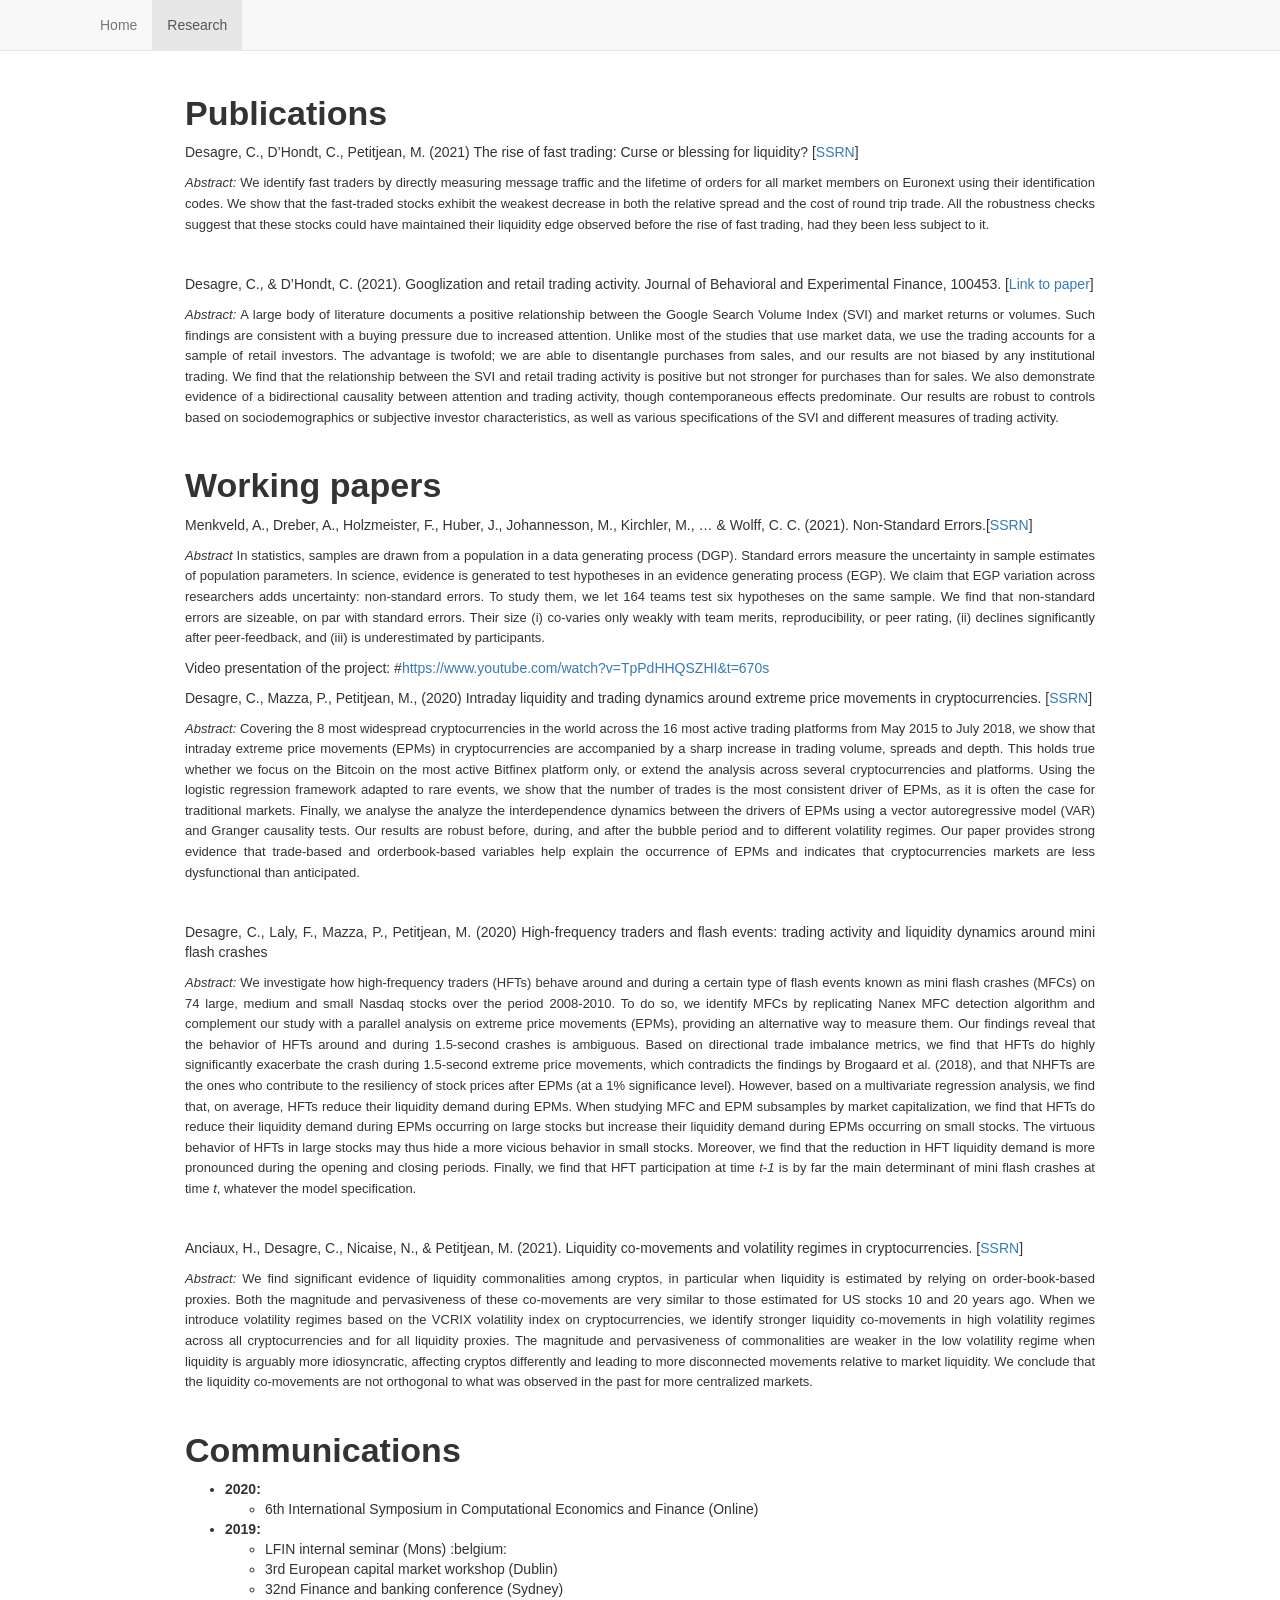
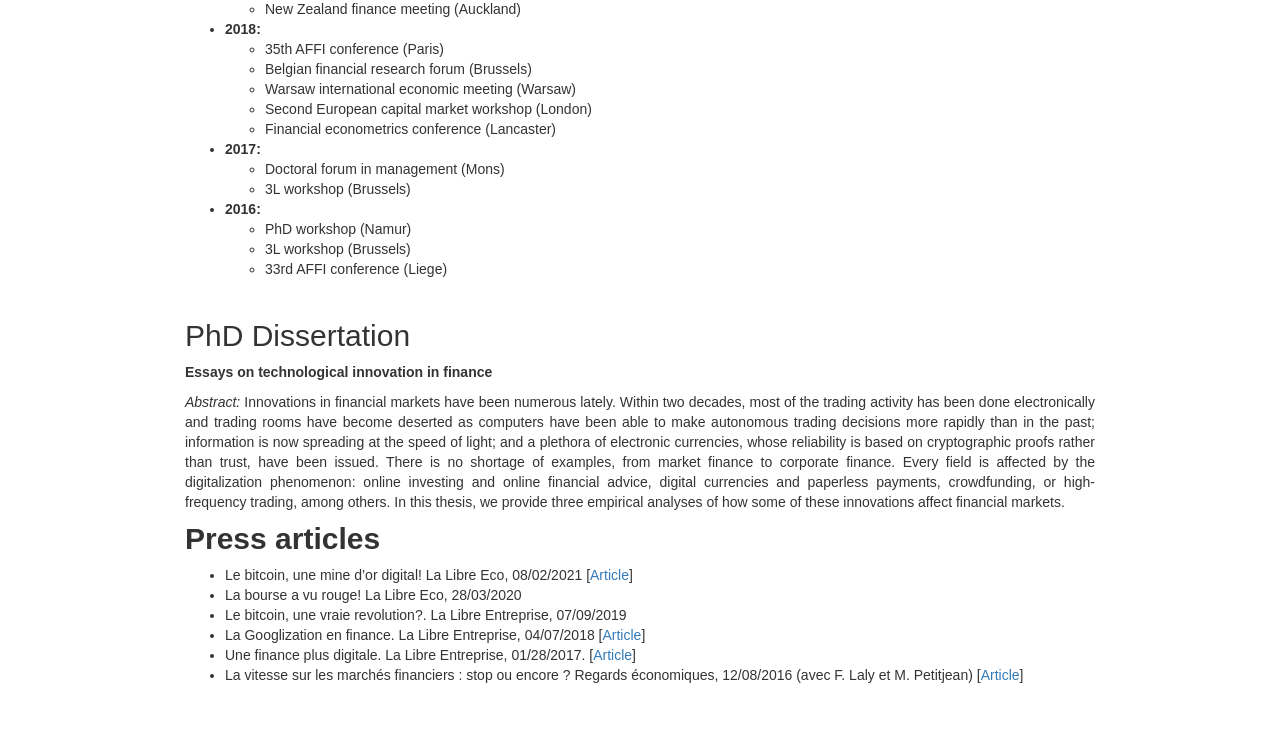
==== research.html @ 186bd3a3 "Initial commit" ====
<!DOCTYPE html>

<html>

<head>

<meta charset="utf-8" />
<meta name="generator" content="pandoc" />
<meta http-equiv="X-UA-Compatible" content="IE=EDGE" />


<meta name="author" content="Christophe Desagre" />

<meta name="date" content="2020-05-15" />

<title>research</title>

<script src="site_libs/header-attrs-2.11/header-attrs.js"></script>
<script src="site_libs/jquery-3.6.0/jquery-3.6.0.min.js"></script>
<meta name="viewport" content="width=device-width, initial-scale=1" />
<link href="site_libs/bootstrap-3.3.5/css/bootstrap.min.css" rel="stylesheet" />
<script src="site_libs/bootstrap-3.3.5/js/bootstrap.min.js"></script>
<script src="site_libs/bootstrap-3.3.5/shim/html5shiv.min.js"></script>
<script src="site_libs/bootstrap-3.3.5/shim/respond.min.js"></script>
<style>h1 {font-size: 34px;}
       h1.title {font-size: 38px;}
       h2 {font-size: 30px;}
       h3 {font-size: 24px;}
       h4 {font-size: 18px;}
       h5 {font-size: 16px;}
       h6 {font-size: 12px;}
       code {color: inherit; background-color: rgba(0, 0, 0, 0.04);}
       pre:not([class]) { background-color: white }</style>
<script src="site_libs/navigation-1.1/tabsets.js"></script>
<link href="site_libs/highlightjs-9.12.0/default.css" rel="stylesheet" />
<script src="site_libs/highlightjs-9.12.0/highlight.js"></script>

<style type="text/css">
  code{white-space: pre-wrap;}
  span.smallcaps{font-variant: small-caps;}
  span.underline{text-decoration: underline;}
  div.column{display: inline-block; vertical-align: top; width: 50%;}
  div.hanging-indent{margin-left: 1.5em; text-indent: -1.5em;}
  ul.task-list{list-style: none;}
    </style>

<style type="text/css">code{white-space: pre;}</style>
<script type="text/javascript">
if (window.hljs) {
  hljs.configure({languages: []});
  hljs.initHighlightingOnLoad();
  if (document.readyState && document.readyState === "complete") {
    window.setTimeout(function() { hljs.initHighlighting(); }, 0);
  }
}
</script>





<link rel="stylesheet" href="style.css" type="text/css" />



<style type = "text/css">
.main-container {
  max-width: 940px;
  margin-left: auto;
  margin-right: auto;
}
img {
  max-width:100%;
}
.tabbed-pane {
  padding-top: 12px;
}
.html-widget {
  margin-bottom: 20px;
}
button.code-folding-btn:focus {
  outline: none;
}
summary {
  display: list-item;
}
pre code {
  padding: 0;
}
</style>


<style type="text/css">
.dropdown-submenu {
  position: relative;
}
.dropdown-submenu>.dropdown-menu {
  top: 0;
  left: 100%;
  margin-top: -6px;
  margin-left: -1px;
  border-radius: 0 6px 6px 6px;
}
.dropdown-submenu:hover>.dropdown-menu {
  display: block;
}
.dropdown-submenu>a:after {
  display: block;
  content: " ";
  float: right;
  width: 0;
  height: 0;
  border-color: transparent;
  border-style: solid;
  border-width: 5px 0 5px 5px;
  border-left-color: #cccccc;
  margin-top: 5px;
  margin-right: -10px;
}
.dropdown-submenu:hover>a:after {
  border-left-color: #adb5bd;
}
.dropdown-submenu.pull-left {
  float: none;
}
.dropdown-submenu.pull-left>.dropdown-menu {
  left: -100%;
  margin-left: 10px;
  border-radius: 6px 0 6px 6px;
}
</style>

<script type="text/javascript">
// manage active state of menu based on current page
$(document).ready(function () {
  // active menu anchor
  href = window.location.pathname
  href = href.substr(href.lastIndexOf('/') + 1)
  if (href === "")
    href = "index.html";
  var menuAnchor = $('a[href="' + href + '"]');

  // mark it active
  menuAnchor.tab('show');

  // if it's got a parent navbar menu mark it active as well
  menuAnchor.closest('li.dropdown').addClass('active');

  // Navbar adjustments
  var navHeight = $(".navbar").first().height() + 15;
  var style = document.createElement('style');
  var pt = "padding-top: " + navHeight + "px; ";
  var mt = "margin-top: -" + navHeight + "px; ";
  var css = "";
  // offset scroll position for anchor links (for fixed navbar)
  for (var i = 1; i <= 6; i++) {
    css += ".section h" + i + "{ " + pt + mt + "}\n";
  }
  style.innerHTML = "body {" + pt + "padding-bottom: 40px; }\n" + css;
  document.head.appendChild(style);
});
</script>

<!-- tabsets -->

<style type="text/css">
.tabset-dropdown > .nav-tabs {
  display: inline-table;
  max-height: 500px;
  min-height: 44px;
  overflow-y: auto;
  border: 1px solid #ddd;
  border-radius: 4px;
}

.tabset-dropdown > .nav-tabs > li.active:before {
  content: "";
  font-family: 'Glyphicons Halflings';
  display: inline-block;
  padding: 10px;
  border-right: 1px solid #ddd;
}

.tabset-dropdown > .nav-tabs.nav-tabs-open > li.active:before {
  content: "&#xe258;";
  border: none;
}

.tabset-dropdown > .nav-tabs.nav-tabs-open:before {
  content: "";
  font-family: 'Glyphicons Halflings';
  display: inline-block;
  padding: 10px;
  border-right: 1px solid #ddd;
}

.tabset-dropdown > .nav-tabs > li.active {
  display: block;
}

.tabset-dropdown > .nav-tabs > li > a,
.tabset-dropdown > .nav-tabs > li > a:focus,
.tabset-dropdown > .nav-tabs > li > a:hover {
  border: none;
  display: inline-block;
  border-radius: 4px;
  background-color: transparent;
}

.tabset-dropdown > .nav-tabs.nav-tabs-open > li {
  display: block;
  float: none;
}

.tabset-dropdown > .nav-tabs > li {
  display: none;
}
</style>

<!-- code folding -->




</head>

<body>


<div class="container-fluid main-container">




<div class="navbar navbar-default  navbar-fixed-top" role="navigation">
  <div class="container">
    <div class="navbar-header">
      <button type="button" class="navbar-toggle collapsed" data-toggle="collapse" data-target="#navbar">
        <span class="icon-bar"></span>
        <span class="icon-bar"></span>
        <span class="icon-bar"></span>
      </button>
      <a class="navbar-brand" href="index.html"></a>
    </div>
    <div id="navbar" class="navbar-collapse collapse">
      <ul class="nav navbar-nav">
        <li>
  <a href="index.html">Home</a>
</li>
<li>
  <a href="research.html">Research</a>
</li>
      </ul>
      <ul class="nav navbar-nav navbar-right">
        
      </ul>
    </div><!--/.nav-collapse -->
  </div><!--/.container -->
</div><!--/.navbar -->

<div id="header">



<h1 class="title toc-ignore">research</h1>
<h4 class="author">Christophe Desagre</h4>
<h4 class="date">May 15, 2020</h4>

</div>


<p><br></p>
<div id="publications">
<div id="publications" class="section level1">
<h1><strong>Publications</strong></h1>
<p>Desagre, C., D’Hondt, C., Petitjean, M. (2021) The rise of fast trading: Curse or blessing for liquidity? [<a href="https://papers.ssrn.com/sol3/papers.cfm?abstract_id=3192597">SSRN</a>]</p>
<p><abstract> <em>Abstract:</em> We identify fast traders by directly measuring message traffic and the lifetime of orders for all market members on Euronext using their identification codes. We show that the fast-traded stocks exhibit the weakest decrease in both the relative spread and the cost of round trip trade. All the robustness checks suggest that these stocks could have maintained their liquidity edge observed before the rise of fast trading, had they been less subject to it. </abstract></p>
<p><br></p>
<p>Desagre, C., &amp; D’Hondt, C. (2021). Googlization and retail trading activity. Journal of Behavioral and Experimental Finance, 100453. [<a href="https://doi.org/10.1016/j.jbef.2020.100453">Link to paper</a>]</p>
<p><abstract> <em>Abstract:</em> A large body of literature documents a positive relationship between the Google Search Volume Index (SVI) and market returns or volumes. Such findings are consistent with a buying pressure due to increased attention. Unlike most of the studies that use market data, we use the trading accounts for a sample of retail investors. The advantage is twofold; we are able to disentangle purchases from sales, and our results are not biased by any institutional trading. We find that the relationship between the SVI and retail trading activity is positive but not stronger for purchases than for sales. We also demonstrate evidence of a bidirectional causality between attention and trading activity, though contemporaneous effects predominate. Our results are robust to controls based on sociodemographics or subjective investor characteristics, as well as various specifications of the SVI and different measures of trading activity. </abstract></p>
<p><br></p>
</div>
<div id="workingpapers">
<div id="working-papers" class="section level1">
<h1><strong>Working papers</strong></h1>
<p>Menkveld, A., Dreber, A., Holzmeister, F., Huber, J., Johannesson, M., Kirchler, M., … &amp; Wolff, C. C. (2021). Non-Standard Errors.[<a href="https://papers.ssrn.com/sol3/papers.cfm?abstract_id=3961574">SSRN</a>]</p>
<p><abstract> <em>Abstract</em> In statistics, samples are drawn from a population in a data generating process (DGP). Standard errors measure the uncertainty in sample estimates of population parameters. In science, evidence is generated to test hypotheses in an evidence generating process (EGP). We claim that EGP variation across researchers adds uncertainty: non-standard errors. To study them, we let 164 teams test six hypotheses on the same sample. We find that non-standard errors are sizeable, on par with standard errors. Their size (i) co-varies only weakly with team merits, reproducibility, or peer rating, (ii) declines significantly after peer-feedback, and (iii) is underestimated by participants. </abstract></p>
<p>Video presentation of the project: #<a href="https://www.youtube.com/watch?v=TpPdHHQSZHI&amp;t=670s" class="uri">https://www.youtube.com/watch?v=TpPdHHQSZHI&amp;t=670s</a> <br></p>
<p>Desagre, C., Mazza, P., Petitjean, M., (2020) Intraday liquidity and trading dynamics around extreme price movements in cryptocurrencies. [<a href="https://papers.ssrn.com/sol3/papers.cfm?abstract_id=3534023">SSRN</a>]</p>
<p><abstract> <em>Abstract:</em> Covering the 8 most widespread cryptocurrencies in the world across the 16 most active trading platforms from May 2015 to July 2018, we show that intraday extreme price movements (EPMs) in cryptocurrencies are accompanied by a sharp increase in trading volume, spreads and depth. This holds true whether we focus on the Bitcoin on the most active Bitfinex platform only, or extend the analysis across several cryptocurrencies and platforms. Using the logistic regression framework adapted to rare events, we show that the number of trades is the most consistent driver of EPMs, as it is often the case for traditional markets. Finally, we analyse the analyze the interdependence dynamics between the drivers of EPMs using a vector autoregressive model (VAR) and Granger causality tests. Our results are robust before, during, and after the bubble period and to different volatility regimes. Our paper provides strong evidence that trade-based and orderbook-based variables help explain the occurrence of EPMs and indicates that cryptocurrencies markets are less dysfunctional than anticipated. </abstract></p>
<p><br></p>
<p>Desagre, C., Laly, F., Mazza, P., Petitjean, M. (2020) High-frequency traders and flash events: trading activity and liquidity dynamics around mini flash crashes</p>
<p><abstract> <em>Abstract:</em> We investigate how high-frequency traders (HFTs) behave around and during a certain type of flash events known as mini flash crashes (MFCs) on 74 large, medium and small Nasdaq stocks over the period 2008-2010. To do so, we identify MFCs by replicating Nanex MFC detection algorithm and complement our study with a parallel analysis on extreme price movements (EPMs), providing an alternative way to measure them. Our findings reveal that the behavior of HFTs around and during 1.5-second crashes is ambiguous. Based on directional trade imbalance metrics, we find that HFTs do highly significantly exacerbate the crash during 1.5-second extreme price movements, which contradicts the findings by Brogaard et al. (2018), and that NHFTs are the ones who contribute to the resiliency of stock prices after EPMs (at a 1% significance level). However, based on a multivariate regression analysis, we find that, on average, HFTs reduce their liquidity demand during EPMs. When studying MFC and EPM subsamples by market capitalization, we find that HFTs do reduce their liquidity demand during EPMs occurring on large stocks but increase their liquidity demand during EPMs occurring on small stocks. The virtuous behavior of HFTs in large stocks may thus hide a more vicious behavior in small stocks. Moreover, we find that the reduction in HFT liquidity demand is more pronounced during the opening and closing periods. Finally, we find that HFT participation at time <em>t-1</em> is by far the main determinant of mini flash crashes at time <em>t</em>, whatever the model specification. </abstract></p>
<p><br></p>
<p>Anciaux, H., Desagre, C., Nicaise, N., &amp; Petitjean, M. (2021). Liquidity co-movements and volatility regimes in cryptocurrencies. [<a href="https://papers.ssrn.com/sol3/papers.cfm?abstract_id=3769309">SSRN</a>]</p>
<p><abstract> <em>Abstract:</em> We find significant evidence of liquidity commonalities among cryptos, in particular when liquidity is estimated by relying on order-book-based proxies. Both the magnitude and pervasiveness of these co-movements are very similar to those estimated for US stocks 10 and 20 years ago. When we introduce volatility regimes based on the VCRIX volatility index on cryptocurrencies, we identify stronger liquidity co-movements in high volatility regimes across all cryptocurrencies and for all liquidity proxies. The magnitude and pervasiveness of commonalities are weaker in the low volatility regime when liquidity is arguably more idiosyncratic, affecting cryptos differently and leading to more disconnected movements relative to market liquidity. We conclude that the liquidity co-movements are not orthogonal to what was observed in the past for more centralized markets.</p>
</div>
</div>
<p><br></p>
<div id="communications" class="section level1">
<h1><strong>Communications</strong></h1>
<p>
<ul>
<li><strong>2020:</strong>
<ul>
<li>6th International Symposium in Computational Economics and Finance (Online)</li>
</ul></li>
<li><strong>2019:</strong>
<ul>
<li>LFIN internal seminar (Mons) :belgium:</li>
<li>3rd European capital market workshop (Dublin)</li>
<li>32nd Finance and banking conference (Sydney)</li>
<li>New Zealand finance meeting (Auckland)</li>
</ul></li>
<li><strong>2018:</strong>
<ul>
<li>35th AFFI conference (Paris)</li>
<li>Belgian financial research forum (Brussels)</li>
<li>Warsaw international economic meeting (Warsaw)</li>
<li>Second European capital market workshop (London)</li>
<li>Financial econometrics conference (Lancaster)</li>
</ul></li>
<li><strong>2017:</strong>
<ul>
<li>Doctoral forum in management (Mons)</li>
<li>3L workshop (Brussels)</li>
</ul></li>
<li><strong>2016:</strong>
<ul>
<li>PhD workshop (Namur)</li>
<li>3L workshop (Brussels)</li>
<li>33rd AFFI conference (Liege)</li>
</ul></li>
</ul>
</p>
</div>
<p><br></p>
<div id="phdDissertation">
<div id="phd-dissertation" class="section level2">
<h2>PhD Dissertation</h2>
<p><strong>Essays on technological innovation in finance</strong></p>
<p><em>Abstract:</em> Innovations in financial markets have been numerous lately. Within two decades, most of the trading activity has been done electronically and trading rooms have become deserted as computers have been able to make autonomous trading decisions more rapidly than in the past; information is now spreading at the speed of light; and a plethora of electronic currencies, whose reliability is based on cryptographic proofs rather than trust, have been issued. There is no shortage of examples, from market finance to corporate finance. Every field is affected by the digitalization phenomenon: online investing and online financial advice, digital currencies and paperless payments, crowdfunding, or high-frequency trading, among others. In this thesis, we provide three empirical analyses of how some of these innovations affect financial markets.</p>
</div>
</div>
<div id="press">
<div id="press-articles" class="section level2">
<h2><strong>Press articles </strong></h2>
<ul>
<li>Le bitcoin, une mine d’or digital! La Libre Eco, 08/02/2021 [<a href="https://www.lalibre.be/economie/decideurs-chroniqueurs/le-bitcoin-une-mine-d-or-digital-601c00587b50a652f79bd066">Article</a>]</li>
<li>La bourse a vu rouge! La Libre Eco, 28/03/2020</li>
<li>Le bitcoin, une vraie revolution?. La Libre Entreprise, 07/09/2019</li>
<li>La Googlization en finance. La Libre Entreprise, 04/07/2018 [<a href="images/LaLibre20170128.png">Article</a>]</li>
<li>Une finance plus digitale. La Libre Entreprise, 01/28/2017. [<a href="images/LaLibre20170128.png">Article</a>]</li>
<li>La vitesse sur les marchés financiers : stop ou encore ? Regards économiques, 12/08/2016 (avec F. Laly et M. Petitjean) [<a href="https://www.regards-economiques.be/index.php?option=com_reco&amp;view=article&amp;cid=165https://www.regards-economiques.be/index.php?option=com_reco&amp;view=article&amp;cid=165">Article</a>]</li>
</ul>
</div>
</div>




</div>

<script>

// add bootstrap table styles to pandoc tables
function bootstrapStylePandocTables() {
  $('tr.odd').parent('tbody').parent('table').addClass('table table-condensed');
}
$(document).ready(function () {
  bootstrapStylePandocTables();
});


</script>

<!-- tabsets -->

<script>
$(document).ready(function () {
  window.buildTabsets("TOC");
});

$(document).ready(function () {
  $('.tabset-dropdown > .nav-tabs > li').click(function () {
    $(this).parent().toggleClass('nav-tabs-open');
  });
});
</script>

<!-- code folding -->


<!-- dynamically load mathjax for compatibility with self-contained -->
<script>
  (function () {
    var script = document.createElement("script");
    script.type = "text/javascript";
    script.src  = "https://mathjax.rstudio.com/latest/MathJax.js?config=TeX-AMS-MML_HTMLorMML";
    document.getElementsByTagName("head")[0].appendChild(script);
  })();
</script>

</body>
</html>
---- site_libs/highlightjs-9.12.0/default.css ----
.hljs-literal {
  color: #990073;
}

.hljs-number {
  color: #099;
}

.hljs-comment {
  color: #998;
  font-style: italic;
}

.hljs-keyword {
  color: #900;
  font-weight: bold;
}

.hljs-string {
  color: #d14;
}
---- style.css ----
.title {
  display: none;
}
.author{
  display: none;
}
.date{
  display: none;
}

p{
  text-align: justify;
}

abstract{
  font-size: small;
}
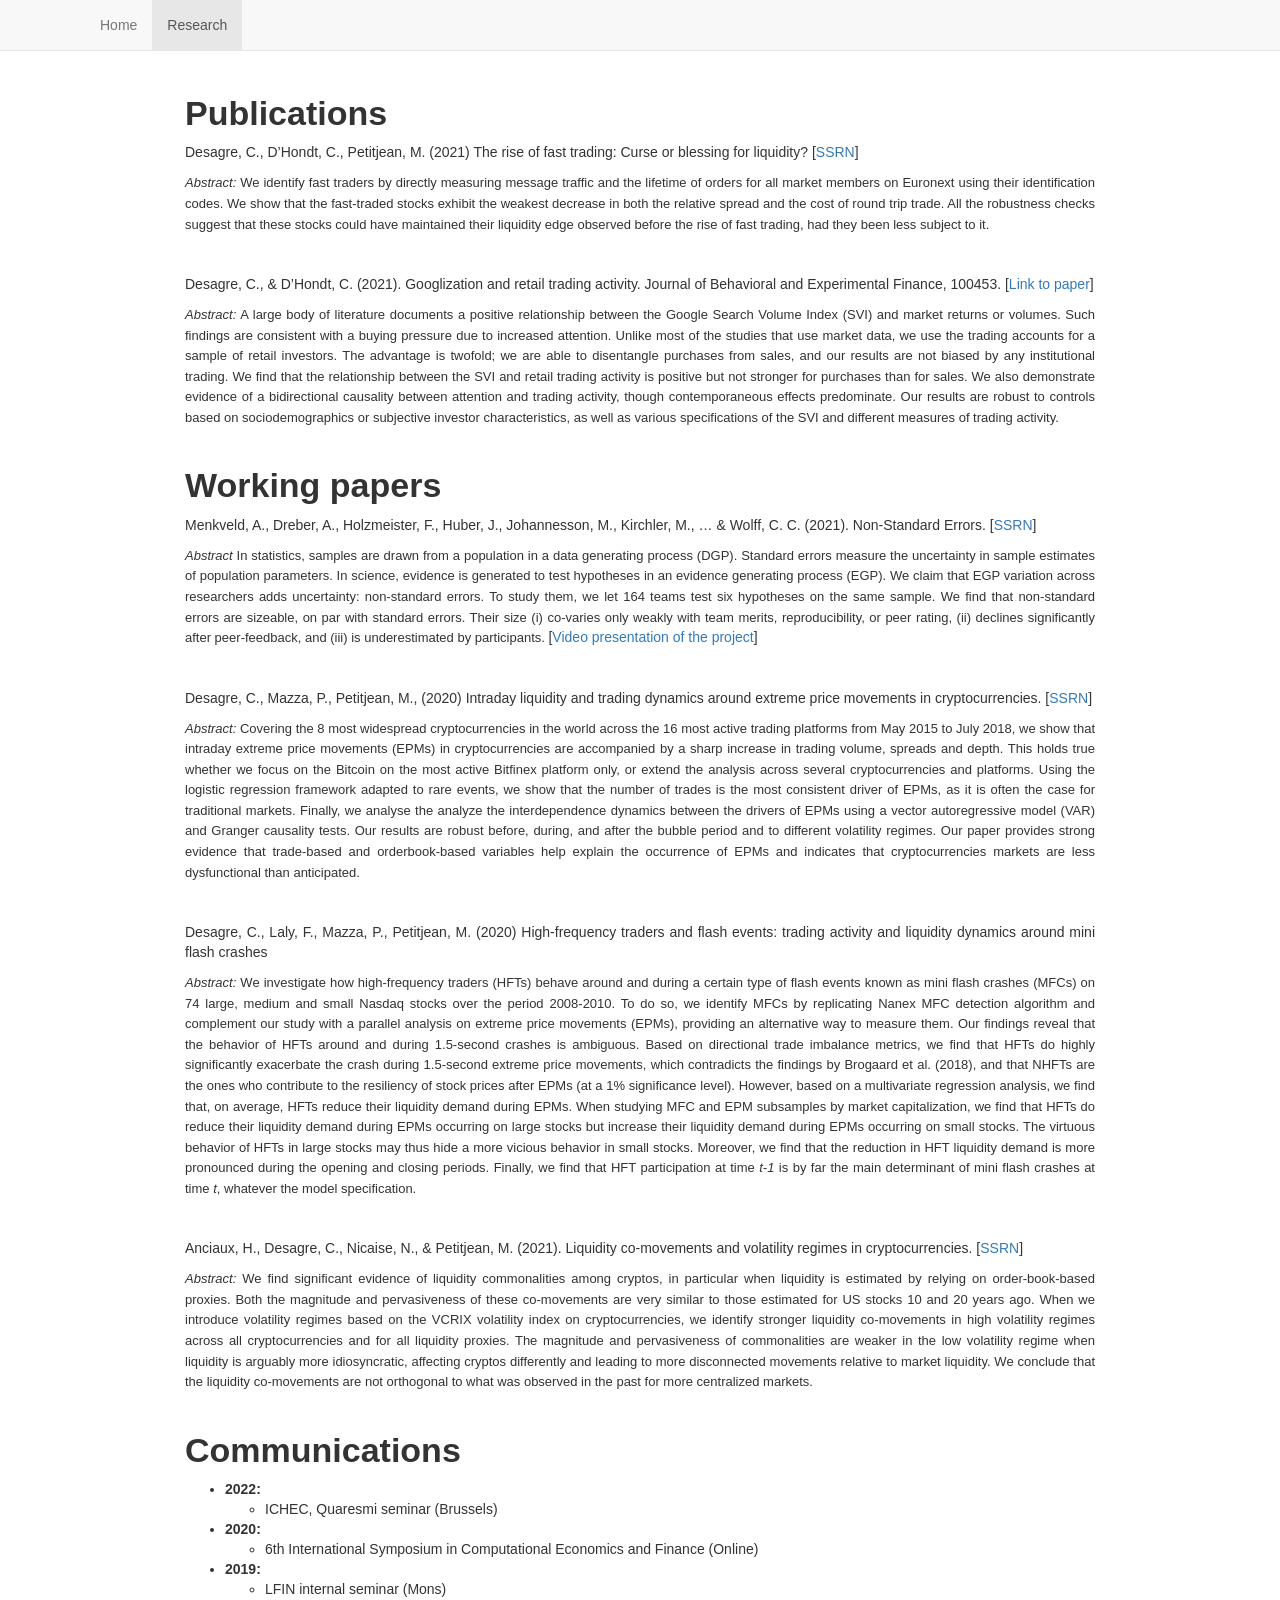
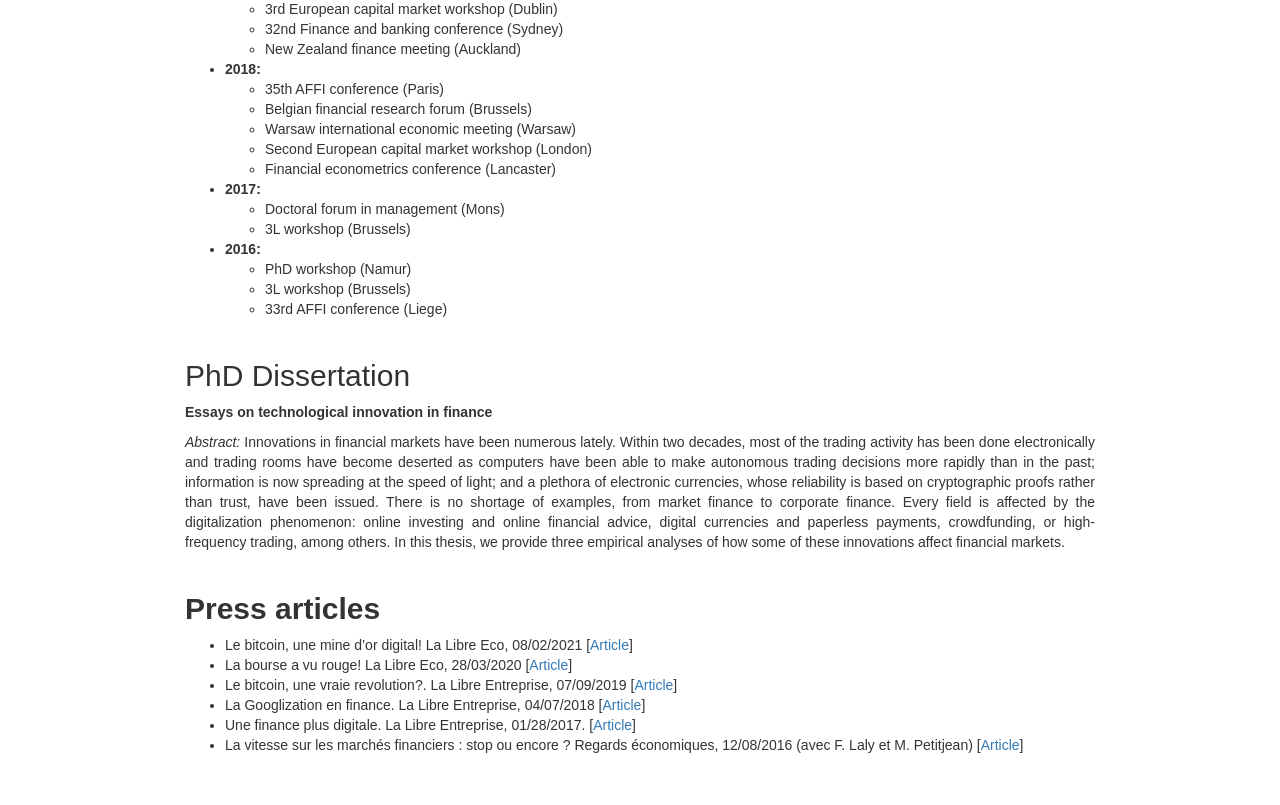
==== commit de200420: "Initial commit" ====
--- a/research.html
+++ b/research.html
@@ -283,9 +283,9 @@
 <div id="workingpapers">
 <div id="working-papers" class="section level1">
 <h1><strong>Working papers</strong></h1>
-<p>Menkveld, A., Dreber, A., Holzmeister, F., Huber, J., Johannesson, M., Kirchler, M., … &amp; Wolff, C. C. (2021). Non-Standard Errors.[<a href="https://papers.ssrn.com/sol3/papers.cfm?abstract_id=3961574">SSRN</a>]</p>
-<p><abstract> <em>Abstract</em> In statistics, samples are drawn from a population in a data generating process (DGP). Standard errors measure the uncertainty in sample estimates of population parameters. In science, evidence is generated to test hypotheses in an evidence generating process (EGP). We claim that EGP variation across researchers adds uncertainty: non-standard errors. To study them, we let 164 teams test six hypotheses on the same sample. We find that non-standard errors are sizeable, on par with standard errors. Their size (i) co-varies only weakly with team merits, reproducibility, or peer rating, (ii) declines significantly after peer-feedback, and (iii) is underestimated by participants. </abstract></p>
-<p>Video presentation of the project: #<a href="https://www.youtube.com/watch?v=TpPdHHQSZHI&amp;t=670s" class="uri">https://www.youtube.com/watch?v=TpPdHHQSZHI&amp;t=670s</a> <br></p>
+<p>Menkveld, A., Dreber, A., Holzmeister, F., Huber, J., Johannesson, M., Kirchler, M., … &amp; Wolff, C. C. (2021). Non-Standard Errors. [<a href="https://papers.ssrn.com/sol3/papers.cfm?abstract_id=3961574">SSRN</a>]</p>
+<p><abstract> <em>Abstract</em> In statistics, samples are drawn from a population in a data generating process (DGP). Standard errors measure the uncertainty in sample estimates of population parameters. In science, evidence is generated to test hypotheses in an evidence generating process (EGP). We claim that EGP variation across researchers adds uncertainty: non-standard errors. To study them, we let 164 teams test six hypotheses on the same sample. We find that non-standard errors are sizeable, on par with standard errors. Their size (i) co-varies only weakly with team merits, reproducibility, or peer rating, (ii) declines significantly after peer-feedback, and (iii) is underestimated by participants. </abstract> [<a href="https://www.youtube.com/watch?v=TpPdHHQSZHI">Video presentation of the project</a>]</p>
+<p><br></p>
 <p>Desagre, C., Mazza, P., Petitjean, M., (2020) Intraday liquidity and trading dynamics around extreme price movements in cryptocurrencies. [<a href="https://papers.ssrn.com/sol3/papers.cfm?abstract_id=3534023">SSRN</a>]</p>
 <p><abstract> <em>Abstract:</em> Covering the 8 most widespread cryptocurrencies in the world across the 16 most active trading platforms from May 2015 to July 2018, we show that intraday extreme price movements (EPMs) in cryptocurrencies are accompanied by a sharp increase in trading volume, spreads and depth. This holds true whether we focus on the Bitcoin on the most active Bitfinex platform only, or extend the analysis across several cryptocurrencies and platforms. Using the logistic regression framework adapted to rare events, we show that the number of trades is the most consistent driver of EPMs, as it is often the case for traditional markets. Finally, we analyse the analyze the interdependence dynamics between the drivers of EPMs using a vector autoregressive model (VAR) and Granger causality tests. Our results are robust before, during, and after the bubble period and to different volatility regimes. Our paper provides strong evidence that trade-based and orderbook-based variables help explain the occurrence of EPMs and indicates that cryptocurrencies markets are less dysfunctional than anticipated. </abstract></p>
 <p><br></p>
@@ -301,13 +301,17 @@
 <h1><strong>Communications</strong></h1>
 <p>
 <ul>
+<li><strong>2022:</strong>
+<ul>
+<li>ICHEC, Quaresmi seminar (Brussels)</li>
+</ul></li>
 <li><strong>2020:</strong>
 <ul>
 <li>6th International Symposium in Computational Economics and Finance (Online)</li>
 </ul></li>
 <li><strong>2019:</strong>
 <ul>
-<li>LFIN internal seminar (Mons) :belgium:</li>
+<li>LFIN internal seminar (Mons)</li>
 <li>3rd European capital market workshop (Dublin)</li>
 <li>32nd Finance and banking conference (Sydney)</li>
 <li>New Zealand finance meeting (Auckland)</li>
@@ -342,13 +346,14 @@
 <p><em>Abstract:</em> Innovations in financial markets have been numerous lately. Within two decades, most of the trading activity has been done electronically and trading rooms have become deserted as computers have been able to make autonomous trading decisions more rapidly than in the past; information is now spreading at the speed of light; and a plethora of electronic currencies, whose reliability is based on cryptographic proofs rather than trust, have been issued. There is no shortage of examples, from market finance to corporate finance. Every field is affected by the digitalization phenomenon: online investing and online financial advice, digital currencies and paperless payments, crowdfunding, or high-frequency trading, among others. In this thesis, we provide three empirical analyses of how some of these innovations affect financial markets.</p>
 </div>
 </div>
+<p><br></p>
 <div id="press">
 <div id="press-articles" class="section level2">
 <h2><strong>Press articles </strong></h2>
 <ul>
 <li>Le bitcoin, une mine d’or digital! La Libre Eco, 08/02/2021 [<a href="https://www.lalibre.be/economie/decideurs-chroniqueurs/le-bitcoin-une-mine-d-or-digital-601c00587b50a652f79bd066">Article</a>]</li>
-<li>La bourse a vu rouge! La Libre Eco, 28/03/2020</li>
-<li>Le bitcoin, une vraie revolution?. La Libre Entreprise, 07/09/2019</li>
+<li>La bourse a vu rouge! La Libre Eco, 28/03/2020 [<a href="https://www.lalibre.be/economie/placements/2020/03/26/le-marche-boursier-belge-voit-rouge-en-un-mois-le-bel20-est-passe-de-4-198-points-a-2-528-points-GRSVV4FUVNFMBGP45MN7MIV6EY/">Article</a>]</li>
+<li>Le bitcoin, une vraie revolution?. La Libre Entreprise, 07/09/2019 [<a href="https://www.lalibre.be/economie/decideurs-chroniqueurs/2019/09/16/le-bitcoin-une-vraie-revolution-JMK4KCHA5ZAQ7DCNBMY2W64MLM/">Article</a>]</li>
 <li>La Googlization en finance. La Libre Entreprise, 04/07/2018 [<a href="images/LaLibre20170128.png">Article</a>]</li>
 <li>Une finance plus digitale. La Libre Entreprise, 01/28/2017. [<a href="images/LaLibre20170128.png">Article</a>]</li>
 <li>La vitesse sur les marchés financiers : stop ou encore ? Regards économiques, 12/08/2016 (avec F. Laly et M. Petitjean) [<a href="https://www.regards-economiques.be/index.php?option=com_reco&amp;view=article&amp;cid=165https://www.regards-economiques.be/index.php?option=com_reco&amp;view=article&amp;cid=165">Article</a>]</li>
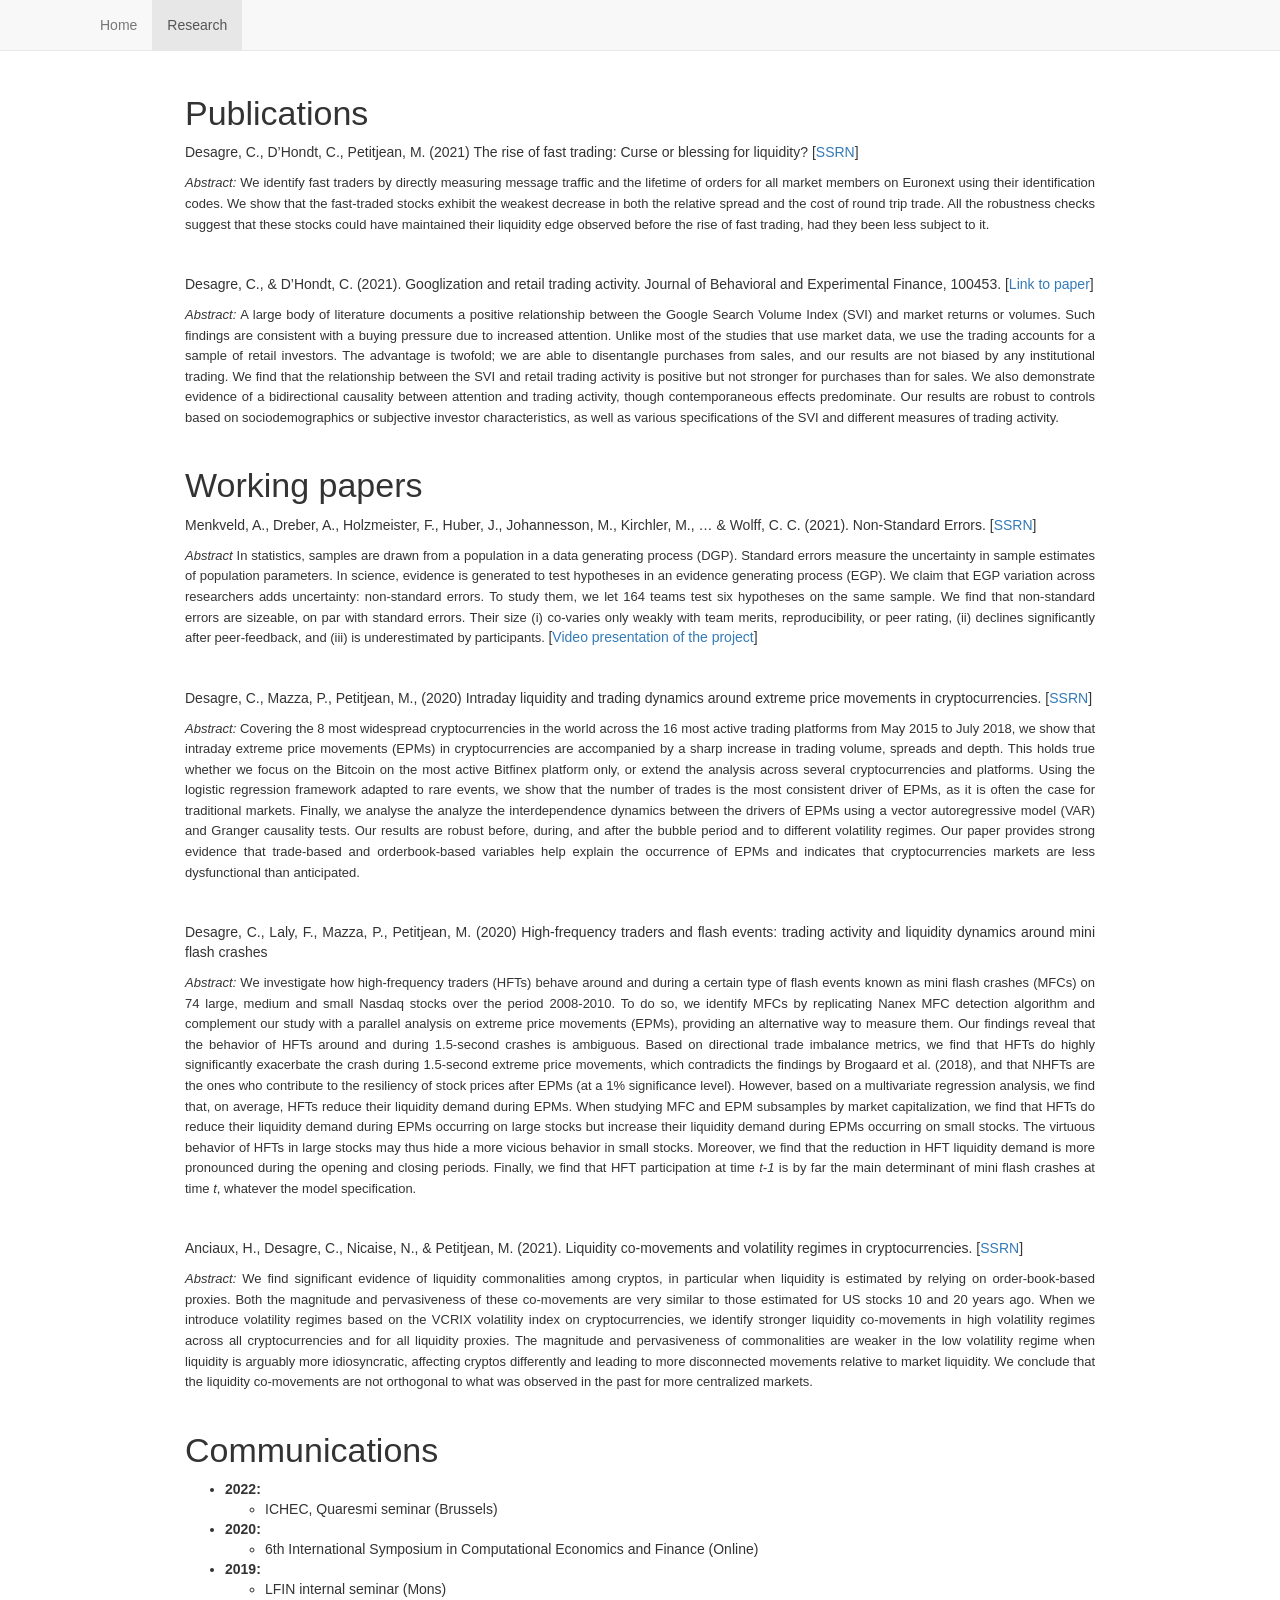
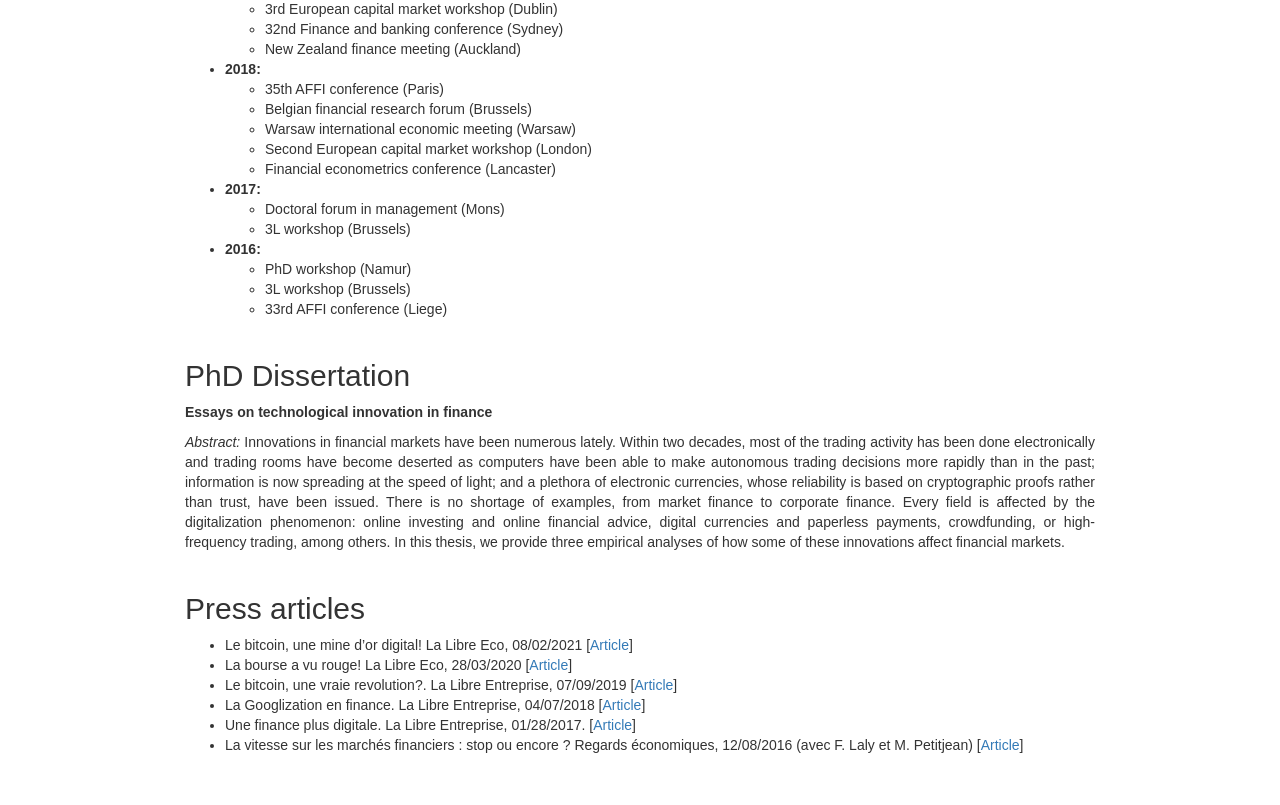
==== commit fac254c9: "Add bookdown" ====
--- a/research.html
+++ b/research.html
@@ -11,9 +11,8 @@
 
 <meta name="author" content="Christophe Desagre" />
 
-<meta name="date" content="2020-05-15" />
-
-<title>research</title>
+
+<title>Research</title>
 
 <script src="site_libs/header-attrs-2.11/header-attrs.js"></script>
 <script src="site_libs/jquery-3.6.0/jquery-3.6.0.min.js"></script>
@@ -262,9 +261,8 @@
 
 
 
-<h1 class="title toc-ignore">research</h1>
+<h1 class="title toc-ignore">Research</h1>
 <h4 class="author">Christophe Desagre</h4>
-<h4 class="date">May 15, 2020</h4>
 
 </div>
 
@@ -272,7 +270,7 @@
 <p><br></p>
 <div id="publications">
 <div id="publications" class="section level1">
-<h1><strong>Publications</strong></h1>
+<h1>Publications</h1>
 <p>Desagre, C., D’Hondt, C., Petitjean, M. (2021) The rise of fast trading: Curse or blessing for liquidity? [<a href="https://papers.ssrn.com/sol3/papers.cfm?abstract_id=3192597">SSRN</a>]</p>
 <p><abstract> <em>Abstract:</em> We identify fast traders by directly measuring message traffic and the lifetime of orders for all market members on Euronext using their identification codes. We show that the fast-traded stocks exhibit the weakest decrease in both the relative spread and the cost of round trip trade. All the robustness checks suggest that these stocks could have maintained their liquidity edge observed before the rise of fast trading, had they been less subject to it. </abstract></p>
 <p><br></p>
@@ -282,7 +280,7 @@
 </div>
 <div id="workingpapers">
 <div id="working-papers" class="section level1">
-<h1><strong>Working papers</strong></h1>
+<h1>Working papers</h1>
 <p>Menkveld, A., Dreber, A., Holzmeister, F., Huber, J., Johannesson, M., Kirchler, M., … &amp; Wolff, C. C. (2021). Non-Standard Errors. [<a href="https://papers.ssrn.com/sol3/papers.cfm?abstract_id=3961574">SSRN</a>]</p>
 <p><abstract> <em>Abstract</em> In statistics, samples are drawn from a population in a data generating process (DGP). Standard errors measure the uncertainty in sample estimates of population parameters. In science, evidence is generated to test hypotheses in an evidence generating process (EGP). We claim that EGP variation across researchers adds uncertainty: non-standard errors. To study them, we let 164 teams test six hypotheses on the same sample. We find that non-standard errors are sizeable, on par with standard errors. Their size (i) co-varies only weakly with team merits, reproducibility, or peer rating, (ii) declines significantly after peer-feedback, and (iii) is underestimated by participants. </abstract> [<a href="https://www.youtube.com/watch?v=TpPdHHQSZHI">Video presentation of the project</a>]</p>
 <p><br></p>
@@ -298,7 +296,7 @@
 </div>
 <p><br></p>
 <div id="communications" class="section level1">
-<h1><strong>Communications</strong></h1>
+<h1>Communications</h1>
 <p>
 <ul>
 <li><strong>2022:</strong>
@@ -349,7 +347,7 @@
 <p><br></p>
 <div id="press">
 <div id="press-articles" class="section level2">
-<h2><strong>Press articles </strong></h2>
+<h2>Press articles</h2>
 <ul>
 <li>Le bitcoin, une mine d’or digital! La Libre Eco, 08/02/2021 [<a href="https://www.lalibre.be/economie/decideurs-chroniqueurs/le-bitcoin-une-mine-d-or-digital-601c00587b50a652f79bd066">Article</a>]</li>
 <li>La bourse a vu rouge! La Libre Eco, 28/03/2020 [<a href="https://www.lalibre.be/economie/placements/2020/03/26/le-marche-boursier-belge-voit-rouge-en-un-mois-le-bel20-est-passe-de-4-198-points-a-2-528-points-GRSVV4FUVNFMBGP45MN7MIV6EY/">Article</a>]</li>
